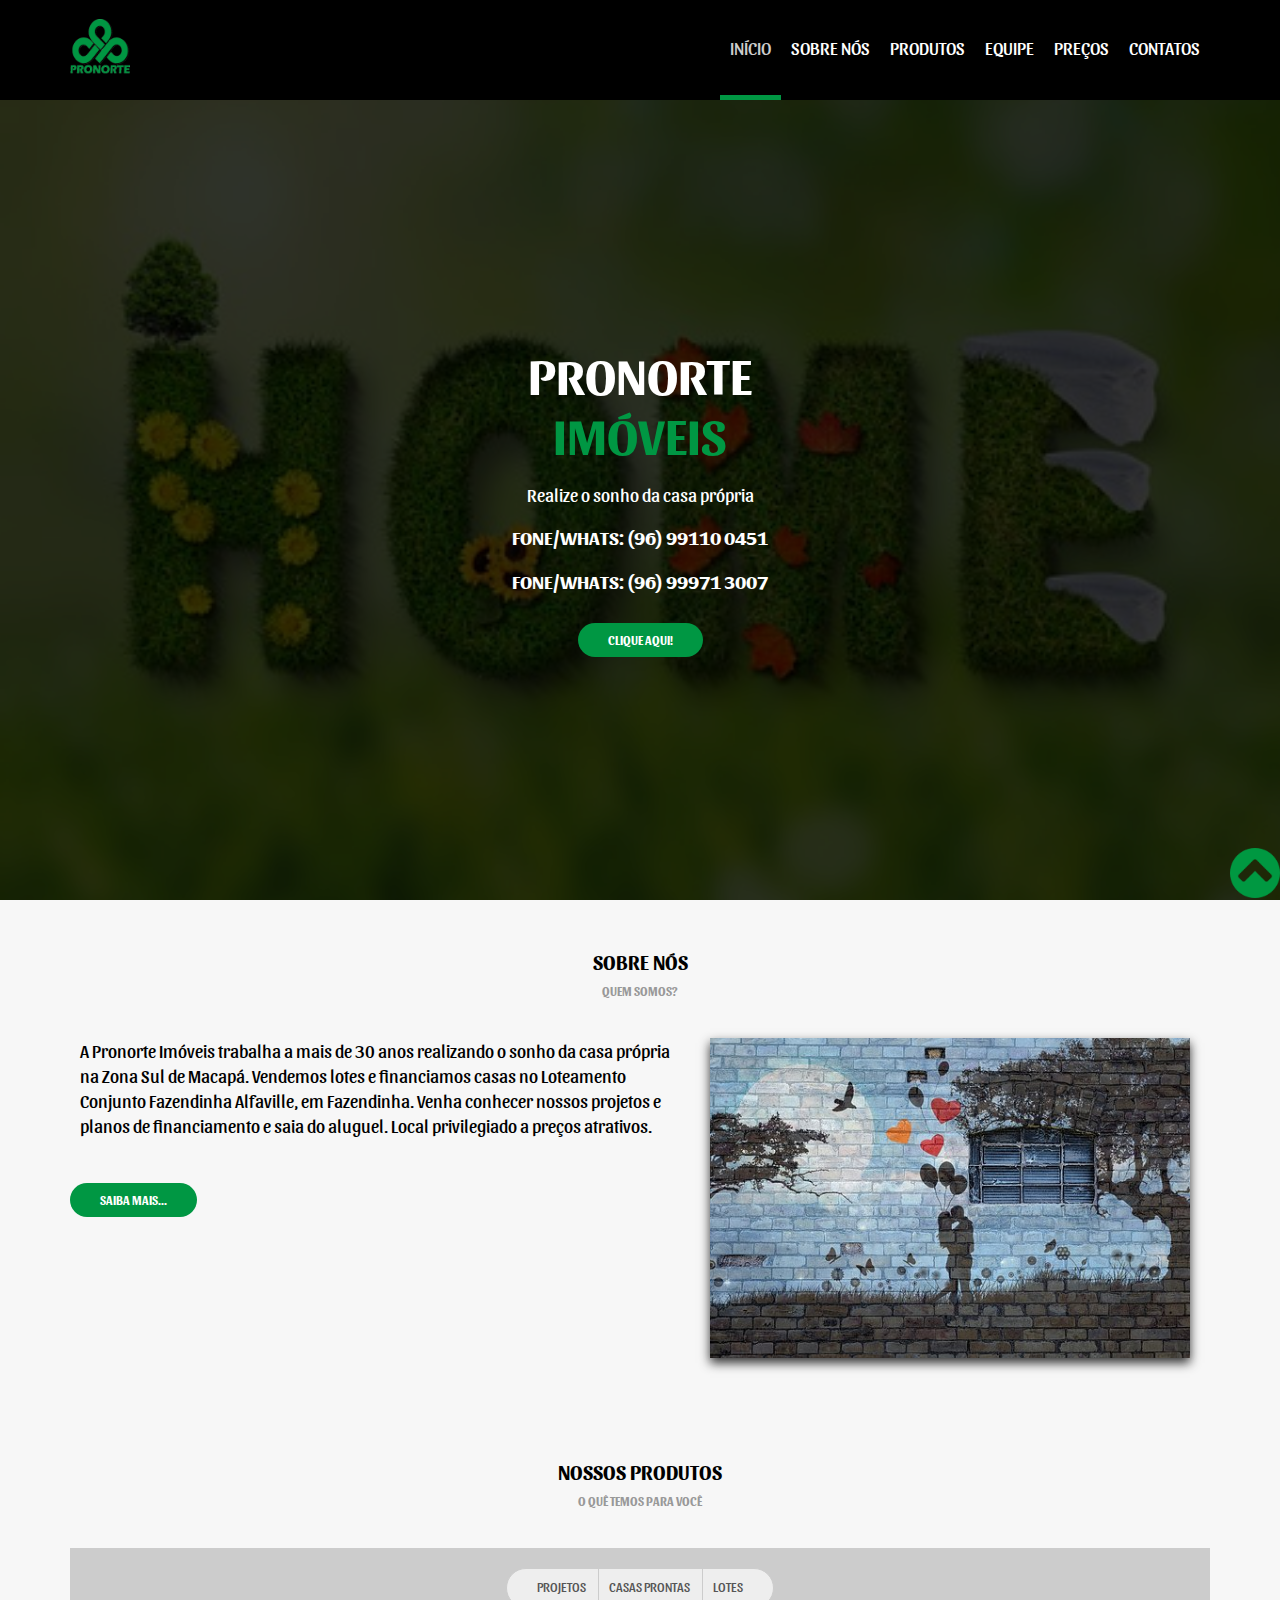
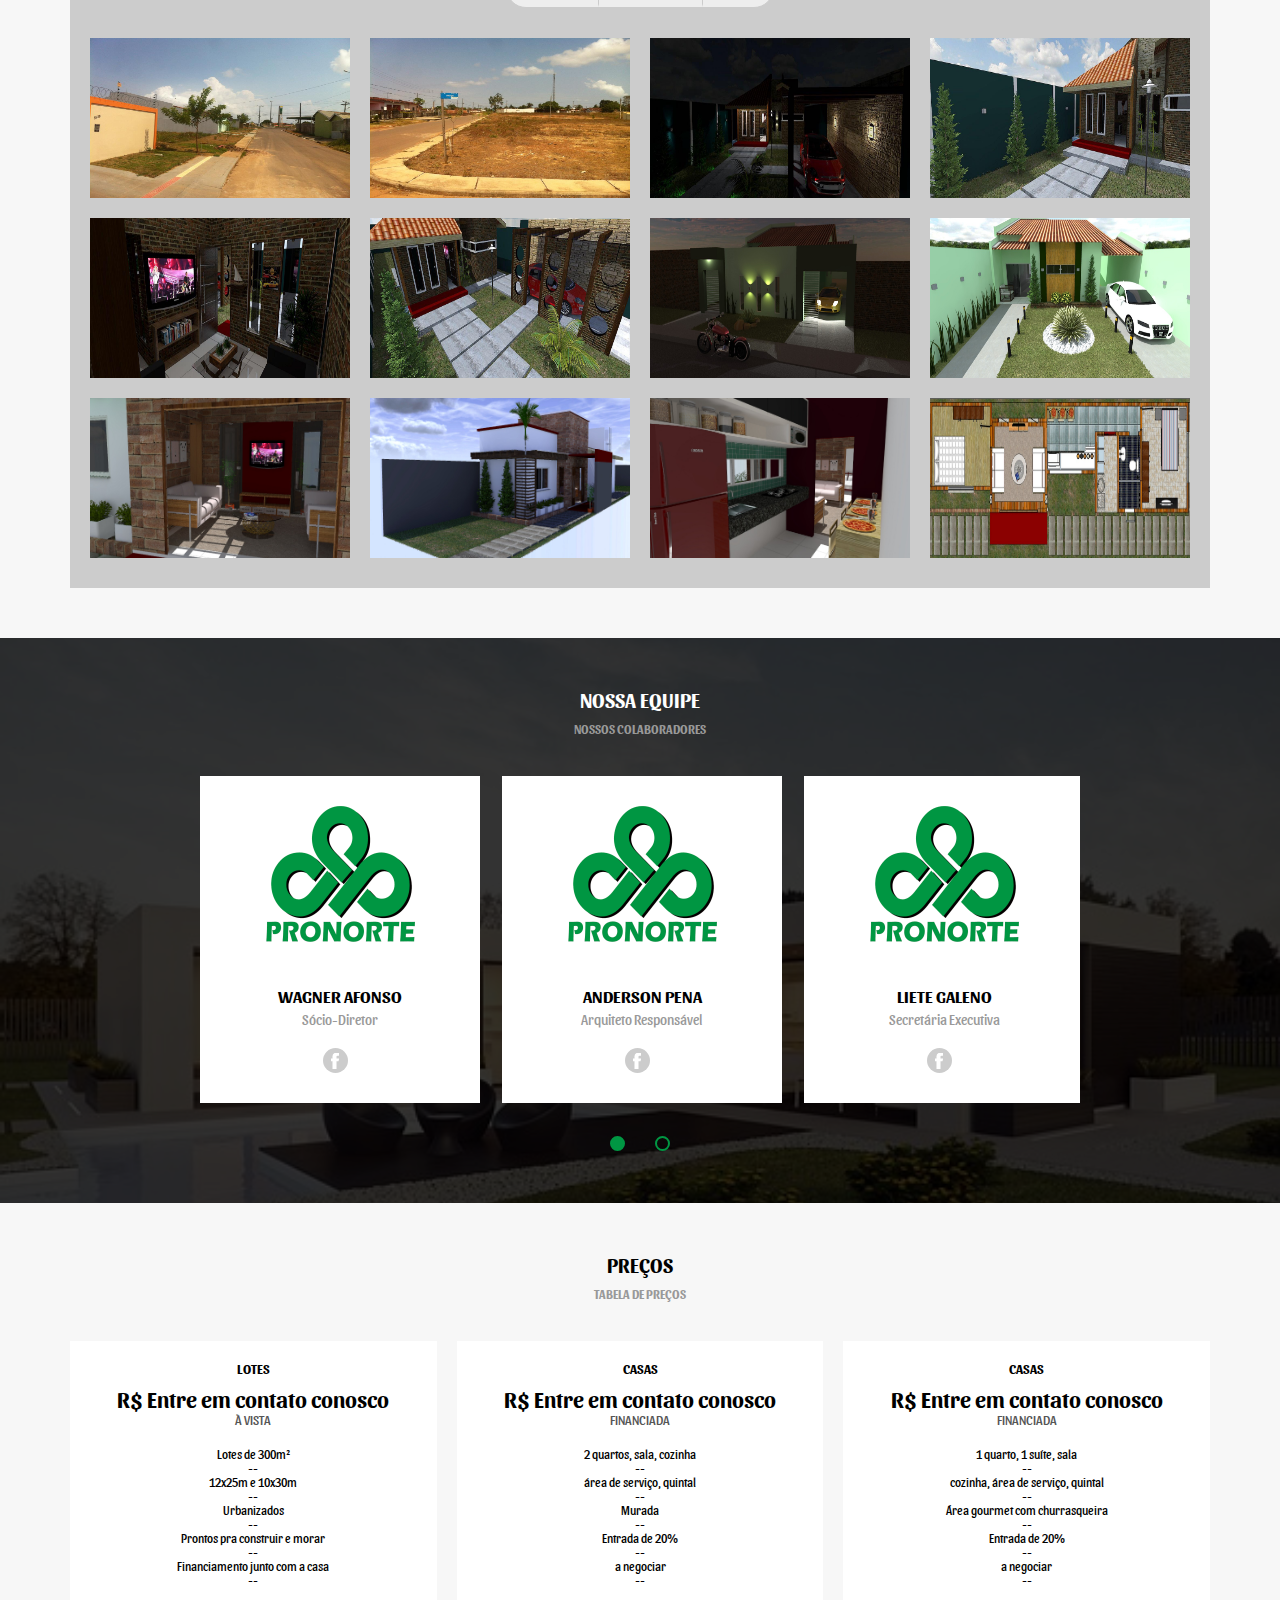
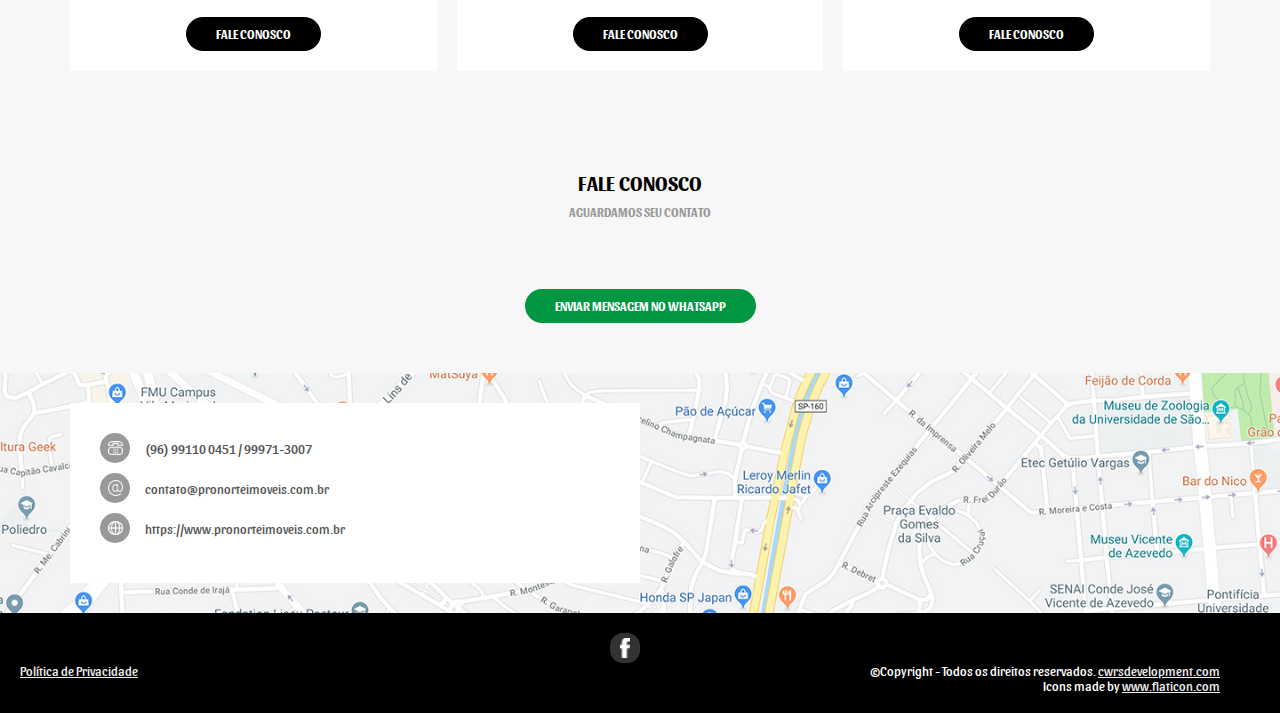
==== index.html @ da5b3c32 "first commit" ====
<!DOCTYPE html>
<html>
<head>
    <meta charset="UTF-8" />
    <meta property="fb:app_id"              content="447355965791069" />
    <meta property="og:url"                 content="https://www.pronorteimoveis.com.br" />
    <meta property="og:type"                content="website" />
    <meta property="og:title"               content="Pronorte Imóveis" />
    <meta property="og:description"         content="Venda de lotes e casas financiadas. Saia do aluguel." />
    <meta property="og:image"               content="https://www.pronorteimoveis.com.br/media/site.png" />
    <title>Pronorte Imóveis</title>
    <meta name="viewport" content="width=device-width,minimum-scale=1,initial-scale=1" />
    <link href="https://fonts.googleapis.com/css?family=Sansita:400,700&display=swap" rel="stylesheet">
    <link rel="stylesheet" type="text/css" href="assets/css/style.css" />
    <link rel="shortcut icon" href="assets/images/logo.png" />
</head>
<body>
    <div class="back-top">
        <img src="assets/images/up.png"/>
    </div>
<header>
    <div class="header">
        <div class="logo">
            <div class="logoimg">
                <img class="logoimg" src="assets/images/logo.png"/>
            </div>
        </div>
        <div class="menu">
            <img class="menu-opener" src="assets/images/menu.png" />
            <nav>
                <ul>
                    <li class="active"><a href="">Início</a></li>
                    <li><a id="menu-sobrenos" href="#sobrenos">Sobre nós</a></li>
                    <li><a href="#projetos">Produtos</a></li>
                    <li><a href="#equipe">Equipe</a></li>
                    <li><a href="#precos">Preços</a></li>
                    <li><a href="#contatos">Contatos</a></li>
                </ul>
            </nav>
        </div>
    </div>
</header>
<main>
    <section class="banner">
        <div class="sliders" style="margin-left:0;">
            <div class="slide">
                <div class="slidearea">
                    <h1>Pronorte<br/><span>Imóveis</span></h1>
                    <p>Realize o sonho da casa própria</p>
                    <h2>Fone/Whats: (96) 99110 0451</h2>
                    <h2>Fone/Whats: (96) 99971 3007</h2>
                    <a href="#contatos" class="button">Clique Aqui!</a>
                </div>
            </div>
        </div>
    </section>

    <section class="default light" id="sobrenos">
        <div class="section-title">Sobre nós</div>
        <div class="section-desc">Quem somos?</div>
        <div class="section-body">
            <div class="section-aboutus">
                <div class="section-aboutus--left">
                    <p>A Pronorte Imóveis trabalha a mais de 30 anos realizando o sonho da casa própria na Zona Sul de Macapá. Vendemos lotes e financiamos casas no Loteamento Conjunto Fazendinha Alfaville, em Fazendinha. Venha conhecer nossos projetos e planos de financiamento e saia do aluguel. Local privilegiado a preços atrativos.</p>
                    <br/>
                    <a href="#projetos" class="button">Saiba mais...</a>
                </div>
                <div class="section-aboutus--right">
                    <img src="assets/images/bg3.jpg" />
                </div>
            </div>
        </div>
    </section>

    <section class="default light" id="projetos">
        <div class="section-title">Nossos Produtos</div>
        <div class="section-desc">O quê temos para você</div>
        <div class="section-body">
            <div class="section-projects">
                <div class="section-projects--filters">
                    <ul>
                        <li>Projetos</li>
                        <li>Casas Prontas</li>
                        <li>Lotes</li>
                    </ul>
                </div>
                <div class="section-projects--photos">

                    <div class="section-projects--photo">
                        <div class="section-projects--photoarea">
                            <div class="section-projects--photoinfo">
                                <h5>Lotes Urbanizados</h5>
                                <p>Toda urbanização pronta para morar</p>
                            </div>
                            <img src="media/foto3.jpg" />
                        </div>
                    </div>

                    <div class="section-projects--photo">
                        <div class="section-projects--photoarea">
                            <div class="section-projects--photoinfo">
                                <h5>Lotes de vários tamanhos</h5>
                                <p>12x25, 10x30, 5x30, 10x20 e outros</p>
                            </div>
                            <img src="media/foto2.jpg" />
                        </div>
                    </div>

                    <div class="section-projects--photo">
                        <div class="section-projects--photoarea">
                            <div class="section-projects--photoinfo">
                                <h5>Projeto</h5>
                                <p>Fachada noturna</p>
                            </div>
                            <img src="media/foto5.jpeg" />
                        </div>
                    </div>

                    <div class="section-projects--photo">
                        <div class="section-projects--photoarea">
                            <div class="section-projects--photoinfo">
                                <h5>Projeto</h5>
                                <p>Fachada</p>
                            </div>
                            <img src="media/foto6.jpeg" />
                        </div>
                    </div>

                    <div class="section-projects--photo">
                        <div class="section-projects--photoarea">
                            <div class="section-projects--photoinfo">
                                <h5>Projeto</h5>
                                <p>Sala</p>
                            </div>
                            <img src="media/foto7.jpeg" />
                        </div>
                    </div>

                    <div class="section-projects--photo">
                        <div class="section-projects--photoarea">
                            <div class="section-projects--photoinfo">
                                <h5>Projeto</h5>
                                <p>Fachada</p>
                            </div>
                            <img src="media/foto8.jpeg" />
                        </div>
                    </div>

                    <div class="section-projects--photo">
                        <div class="section-projects--photoarea">
                            <div class="section-projects--photoinfo">
                                <h5>Casa Pronta</h5>
                                <p>Fachada Noturna</p>
                            </div>
                            <img src="media/foto9.jpeg" />
                        </div>
                    </div>

                    <div class="section-projects--photo">
                        <div class="section-projects--photoarea">
                            <div class="section-projects--photoinfo">
                                <h5>Casa Pronta</h5>
                                <p>Fachada Interna</p>
                            </div>
                            <img src="media/foto10.jpeg" />
                        </div>
                    </div>

                    <div class="section-projects--photo">
                        <div class="section-projects--photoarea">
                            <div class="section-projects--photoinfo">
                                <h5>Casa em construção</h5>
                                <p>Fachada do Projeto 3D da Sala</p>
                            </div>
                            <img src="media/projeto52mSala.jpeg" />
                        </div>
                    </div>

                    <div class="section-projects--photo">
                        <div class="section-projects--photoarea">
                            <div class="section-projects--photoinfo">
                                <h5>Casa em construção</h5>
                                <p>Fachada do Projeto 3D</p>
                            </div>
                            <img src="media/projeto52m.jpeg" />
                        </div>
                    </div>

                    <div class="section-projects--photo">
                        <div class="section-projects--photoarea">
                            <div class="section-projects--photoinfo">
                                <h5>Casa em construção</h5>
                                <p>Fachada em 3D da Cozinha</p>
                            </div>
                            <img src="media/projeto52mCozinha.jpeg" />
                        </div>
                    </div>

                    <div class="section-projects--photo">
                        <div class="section-projects--photoarea">
                            <div class="section-projects--photoinfo">
                                <h5>Casa em construção</h5>
                                <p>Planta baixa colorida</p>
                            </div>
                            <img src="media/projeto52mPlanta.jpeg" />
                        </div>
                    </div>

                </div>

            </div>
        </div>
    </section>

    <section class="default dark bg-team" id="equipe">
        <div class="section-team-area">
            <div class="section-title">Nossa Equipe</div>
            <div class="section-desc">Nossos Colaboradores</div>
            <div class="section-body">
                <div class="section-team">
                    <div class="sliders" style="margin-left:0;">
                        <div class="slide" id="s1">
                            <div class="slidearea">
                                <img class="section-team--avatar" src="assets/images/logo.png" />
                                <div class="section-team--name">Wagner Afonso</div>
                                <div class="section-team--role">Sócio-Diretor</div>
                                <div class="section-team--social">
                                        <a href="https://www.facebook.com/pronorteimoveis/" target="blank"><img src="assets/images/facebook.png" /></a>
                                </div>
                            </div>
                        </div>
                        <div class="slide" id="s2">
                            <div class="slidearea">
                                <img class="section-team--avatar" src="assets/images/logo.png" />
                                <div class="section-team--name">Anderson Pena</div>
                                <div class="section-team--role">Arquiteto Responsável</div>
                                <div class="section-team--social">
                                        <a href="https://www.facebook.com/pronorteimoveis/" target="blank"><img src="assets/images/facebook.png" /></a>
                                </div>
                            </div>
                        </div>
                        <div class="slide" id="s3">
                            <div class="slidearea">
                                <img class="section-team--avatar" src="assets/images/logo.png" />
                                <div class="section-team--name">Liete Galeno</div>
                                <div class="section-team--role">Secretária Executiva</div>
                                <div class="section-team--social">
                                        <a href="https://www.facebook.com/pronorteimoveis/" target="blank"><img src="assets/images/facebook.png" /></a>
                                </div>
                            </div>
                        </div>
                        <div class="slide" id="s4">
                            <div class="slidearea">
                                <img class="section-team--avatar" src="assets/images/logo.png" />
                                <div class="section-team--name">David Alex</div>
                                <div class="section-team--role">Serviço Externo</div>
                                <div class="section-team--social">
                                        <a href="https://www.facebook.com/pronorteimoveis/" target="blank"><img src="assets/images/facebook.png" /></a>
                                </div>
                            </div>
                        </div>
                        <div class="slide" id="s5">
                            <div class="slidearea">
                                <img class="section-team--avatar" src="assets/images/logo.png" />
                                <div class="section-team--name">Carlos Wagner</div>
                                <div class="section-team--role">Financiamento</div>
                                <div class="section-team--social">
                                        <a href="https://www.facebook.com/pronorteimoveis/" target="blank"><img src="assets/images/facebook.png" /></a>
                                </div>
                            </div>
                        </div>
                    </div>
                    <div class="sliders-pointers">
                        <div class="pointer pc active" id="p1-pc"></div>
                        <div class="pointer pc" id="p2-pc"></div>
                        <div class="pointer tb active" id="p1-tb"></div>
                        <div class="pointer tb" id="p2-tb"></div>
                        <div class="pointer tb" id="p3-tb"></div>
                        <div class="pointer cl active" id="p1-cl"></div>
                        <div class="pointer cl" id="p2-cl"></div>
                        <div class="pointer cl" id="p3-cl"></div>
                        <div class="pointer cl" id="p4-cl"></div>
                        <div class="pointer cl" id="p5-cl"></div>
                    </div>
                </div>
            </div>
        </div>
    </section>

    <section class="default light" id="precos">
        <div class="section-title">Preços</div>
        <div class="section-desc">Tabela de Preços</div>
        <div class="section-body">
            <div class="section-price">
                    <div class="section-price--item">
                        <div class="section-price--item-name">Lotes</div>
                        <div class="section-price--item-money">R$ Entre em contato conosco</div>
                        <div class="section-price--item-period">à vista</div>
                        <div class="section-price--item-point">Lotes de 300m²<br/>--</div>
                        <div class="section-price--item-point">12x25m e 10x30m<br/>--</div>
                        <div class="section-price--item-point">Urbanizados<br/>--</div>
                        <div class="section-price--item-point">Prontos pra construir e morar<br/>--</div>
                        <div class="section-price--item-point">Financiamento junto com a casa<br/>--</div>
                        <a href="#contatos" class="button button--dark">Fale conosco</a>
                    </div>
                    <div class="section-price--item">
                        <div class="section-price--item-name">Casas</div>
                        <div class="section-price--item-money">R$ Entre em contato conosco</div>
                        <div class="section-price--item-period">Financiada</div>
                        <div class="section-price--item-point">2 quartos, sala, cozinha<br/>--</div>
                        <div class="section-price--item-point">área de serviço, quintal<br/>--</div>
                        <div class="section-price--item-point">Murada<br/>--</div>
                        <div class="section-price--item-point">Entrada de 20%<br/>--</div>
                        <div class="section-price--item-point">a negociar<br/>--</div>
                        <a href="#contatos" class="button button--dark">Fale conosco</a>
                    </div>
                    <div class="section-price--item">
                        <div class="section-price--item-name">Casas</div>
                        <div class="section-price--item-money">R$ Entre em contato conosco</div>
                        <div class="section-price--item-period">Financiada</div>
                        <div class="section-price--item-point">1 quarto, 1 suíte, sala<br/>--</div>
                        <div class="section-price--item-point">cozinha, área de serviço, quintal<br/>--</div>
                        <div class="section-price--item-point">Área gourmet com churrasqueira<br/>--</div>
                        <div class="section-price--item-point">Entrada de 20%<br/>--</div>
                        <div class="section-price--item-point">a negociar<br/>--</div>
                        <a href="#contatos" class="button button--dark">Fale conosco</a>
                    </div>
            </div>
        </div>
    </section>

    <section class="default light" id="contatos">
        <div class="section-title">Fale Conosco</div>
        <div class="section-desc">Aguardamos seu contato</div>
        <div class="section-body">
            <div class="section-contact">
                <a href="https://wa.me/5596991100451" target="blank" class="button">Enviar Mensagem no WhatsApp</a>
            </div>
        </div>
    </section>

    <section class="section-map">
        <div class="section-map--area">
            <div class="section-map--info">
                    <div class="section-map--info-item">
                        <div class="section-map--info-item-img">
                            <img src="assets/images/telefone.png" />
                        </div>
                        (96) 99110 0451 / 99971-3007
                    </div>
                    <div class="section-map--info-item">
                        <div class="section-map--info-item-img">
                            <img src="assets/images/arroba.png" />
                        </div>
                        contato@pronorteimoveis.com.br
                    </div>
                    <div class="section-map--info-item">
                        <div class="section-map--info-item-img">
                            <img src="assets/images/web.png" />
                        </div>
                        https://www.pronorteimoveis.com.br
                    </div>
            </div>
        </div>
    </section>


</main>
<footer>
    <div class="footer--area">
        <div class="footer--item area1">
            <div class="footer-social">
                <a href="https://www.facebook.com/pronorteimoveis/" target="blank"><img src="assets/images/facebook.png" /></a>
            </div>
        </div>
        <div class="footer--item area2">
            
        </div>
    </div>

    <div class="footer-info">
        <div class="footer-info--left">
             <a href="politica-de-privacidade.html">Política de Privacidade</a>
        </div>
        <div class="footer-info--right">
            ©Copyright - Todos os direitos reservados. <a href="https://www.cwrsdevelopment.com">cwrsdevelopment.com</a>
            <div>Icons made by  <a href="https://www.flaticon.com/" title="Flaticon">www.flaticon.com</a></div>
        </div>
    </div>
</footer>

<script src="https://ajax.googleapis.com/ajax/libs/jquery/3.4.1/jquery.min.js"></script>
<script type="text/javascript" src="assets/js/script.js"></script>
</body>
</html>
---- assets/css/style.css ----
* {
    margin:0;
    padding:0;
    box-sizing:border-box;
}
body {
    font-family: 'Sansita', sans-serif;
    font-size:13px;
    overflow-x:hidden;
}
header {
    height:100px;
    background-color:#000;
    color:#FFF;
}



.back-top {
    position: fixed;
    right: 0;
    bottom: 0;
}
.back-top img {
    width: 50px;
}


.header {
    max-width:1140px;
    height:100px;
    margin:auto;
    display:flex;
    align-items:center;
}
.logo {
    width:100px;
}
.header .logoimg {
    width: 60px;
}
.banner .logoimg {
    width:100px;
}
.menu-opener {
    display:none;
}
.menu {
    flex:1;
    display:flex;
    justify-content: flex-end;
}
.menu ul,
.menu li {
    list-style:none;
}
.menu ul {
    display:flex;
}
.menu li a {
    color:#FFF;
    text-transform: uppercase;
    font-weight: 400;
    text-decoration: none;
    padding-left:10px;
    padding-right:10px;
    height:100px;
    display:flex;
    align-items:center;
    border-bottom:5px solid #000;
    font-size: 18px;
}
.menu li a:hover,
.menu .active a {
    border-bottom:5px solid #009743;
    color:#CCC;
}

.button {
    display:inline-block;
    background-color:#009743;
    color:#FFF;
    text-transform: uppercase;
    font-size:12px;
    font-weight:600;
    text-decoration: none;
    padding:10px 30px;
    margin-top:30px;
    border-radius:20px;
}
.button--dark {
    background-color:#000;
}
.button--dark:hover {
    background-color:#009743;
}

.banner {
    height:calc(100vh - 100px);
    background-color:#333;
    background-image:url('../images/bg.jpg');
    background-size:cover;
    background-position:center;
    overflow:hidden;
}
.banner .sliders {
    width:1000vw;
    height:100%;
}
.banner .slide {
    width:100vw;
    height:100%;
    display:inline-block;
    background-color:rgba(0, 0, 0, 0.8);
}
.banner .slidearea {
    display:flex;
    flex-direction:column;
    height:100%;
    justify-content: center;
    align-items:center;
    color:#FFF;
}
.banner h1 {
    text-transform: uppercase;
    font-weight: bold;
    font-size:50px;
    text-align: center;
}
.banner h1 span {
    color:#009743;
}
.banner h2 {
    text-transform: uppercase;
    margin-top:20px;
}
.banner p {
    margin-top: 20px;
    font-size: 18px;
}
.banner .sliders-pointers {
    width:100vw;
    height:20px;
    position:absolute;
    margin-top:-50px;
    display:flex;
    justify-content: center;
    align-items: center;
}
.sliders-pointers .tb,
.sliders-pointers .cl {
    display: none;
}
.banner .pointer {
    width:15px;
    height:15px;
    border:2px solid #009743;
    border-radius:8px;
    margin-left:5px;
    margin-right:5px;
    cursor:pointer;
}
.banner .pointer.active {
    background-color:#009743;
}


.default {
    padding-top:50px;
    padding-bottom:50px;
}
.default p {
    padding-right: 10px;
    padding-left: 10px;
}
.default .section-title,
.default .section-desc {
    text-align:center;
    text-transform: uppercase;
    font-weight: 600;
}
.default .section-title {
    font-size:20px;
}
.default .section-desc {
    font-size:12px;
    color:#999;
    margin-top:10px;
    margin-bottom:40px;
}
.default .section-body {
    max-width:1140px;
    margin:auto;
}
.default.light {
    background-color:#F7F7F7;
}
.default.light .section-title,
.default.light .section-body {
    color:#000;
}
.default.dark {
    background-color:#000;
}
.default.dark .section-title,
.default.dark .section-body {
    color:#FFF;
}

footer {
    background-color:#000;
    padding:20px;
    color: #fff;
}
.footer--area {
    max-width:1140px;
    margin:auto;
    color:#FFF;
    display:flex;
    justify-content: center;
}
.footer--item {
    
}
.footer-social {
    display:flex;
}
.footer-social a {
    display:block;
    width:30px;
    height:30px;
    background-color:#333;
    display:flex;
    justify-content: center;
    align-items: center;
    border-radius:13px;
    margin-right:10px;
}
.footer-social a:hover {
    background-color:#009743;
}
.footer-social img {
    height:20px;
}
.footer--item.area2 {
    color:#999;
    line-height:20px;
    font-size:13px;
    padding:0 10px 10px 10px;
}
.footer--item.area3 form {
    background-color:#333;
    text-align:center;
    padding:30px;
}
.footer--item.area3 input {
    width:100%;
    height:40px;
    border:0;
    background:transparent;
    border-bottom:1px solid #CCC;
    outline:0;
    color:#FFF;
    font-size:14px;
    text-align:center;
}





/*
CSS DE ÁREAS ESPECÍFICAS
*/
.section-aboutus {
    display:flex;
}
.section-aboutus--left {
    flex:1;
}
.section-aboutus--left p {
    font-size:18px;
    line-height:25px;
}
.section-aboutus--right {
    width:520px;
    text-align:center;
}
.section-aboutus--right img {
    width:480px;
    box-shadow:0px 5px 10px #333;
}

.section-projects {
    display:flex;
    flex-direction: column;
    align-items: center;
    background-color: #ccc;
    padding: 20px;
}
.section-projects--filters {
    border:1px solid #CCC;
    background-color:#EEE;
    border-radius:30px;
    display:inline-block;
    padding:0px 20px;
}
.section-projects--filters ul,
.section-projects--filters li {
    list-style:none;
}
.section-projects--filters li {
    display:inline-block;
    padding:10px;
    text-transform: uppercase;
    font-size:13px;
    border-left:1px solid #CCC;
    color:#555;
    border-bottom:3px solid #EEE;
    cursor:pointer;
}
.section-projects--filters li:hover,
.section-projects--filters li.active {
    border-bottom:3px solid #009743;
}
.section-projects--filters li:first-child {
    border-left:0;
}

.section-projects--photos {
    width:100vw;
    max-width:1140px;
    margin-top:20px;
    display:flex;
    flex-wrap:wrap;
    justify-content:center;
}
.section-projects--photo {
    width:280px;
}
.section-projects--photoarea {
    margin:10px;
    width:260px;
    height:160px;
}
.section-projects--photoarea img {
    width:inherit;
    height:inherit;
}
.section-projects--photoinfo {
    position:absolute;
    background-color:rgba(0, 0, 0, 0.8);
    width:inherit;
    height:inherit;
    display:none;
    flex-direction:column;
    justify-content:center;
    align-items:center;
    color:#FFF;
}
.section-projects--photoinfo h5 {
    font-size:18px;
    font-weight:600;
}
.section-projects--photoarea:hover .section-projects--photoinfo {
    display:flex;
}


.bg-team {
    background-image:url('../images/bg11.jpg');
    background-size:cover;
    background-position:center;
    padding:0;
}
.section-team-area {
    background-color:rgba(0, 0, 0, 0.8);
    padding-top:50px;
    padding-bottom:50px;
}
.section-team {
    overflow:hidden;
    max-width:880px;
    margin:auto;
}
.section-team .sliders {
    width:1000vw;
    height:100%;
}
.section-team .slide {
    width:280px;
    height:100%;
    min-height:300px;
    display:inline-block;
    background-color:#FFF;
    margin-right:20px;
}
.section-team .slidearea {
    display:flex;
    flex-direction:column;
    height:100%;
    justify-content: center;
    align-items:center;
    color:#000;
    padding:30px;
}
.section-team-area .sliders-pointers {
    margin-top:30px;
    height:20px;
    display:flex;
    justify-content: center;
    align-items: center;
}
.section-team-area .pointer {
    width:15px;
    height:15px;
    border:2px solid #009743;
    border-radius:8px;
    margin-left:15px;
    margin-right:15px;
    cursor:pointer;
}
.section-team-area .pointer.active {
    background-color:#009743;
}
.section-team--avatar {
    width:150px;
    height:auto;
}
.section-team--name {
    text-transform: uppercase;
    font-weight: 600;
    font-size:17px;
    margin-top:30px;
}
.section-team--role {
    font-size:14px;
    color:#999;
    margin-top:5px;
}
.section-team--social {
    display:flex;
    margin-top:20px;
}
.section-team--social a {
    display:inline-flex;
    justify-content: center;
    align-items:center;
    width:25px;
    height:25px;
    background-color:#CCC;
    border-radius:13px;
    margin-right:10px;
}
.section-team--social a:hover {
    background-color:#009743;
}

.section-price {
    display:flex;
}
.section-price--item {
    flex:1;
    background-color: #FFF;
    margin-right: 20px;
    padding:20px;
    text-align:center;
}
.section-price--item:last-child {
    margin-right:0;
}
.section-price--item-name {
    text-transform: uppercase;
    font-size:13px;
    font-weight:600;
}
.section-price--item-money {
    font-weight: bold;
    font-size:22px;
    margin-top:10px;
}
.section-price--item-period {
    color:#555;
    text-transform: uppercase;
    margin-bottom:20px;
}
.section-price--item-point {
    font-size:12px;
}

.section-contact {
    max-width:450px;
    margin:auto;
    text-align:center;
}
.section-contact input[type=text],
.section-contact textarea {
    display:block;
    width:100%;
    height:40px;
    border:0;
    background:transparent;
    border-bottom:1px solid #CCC;
    outline:0;
    margin-top:10px;
}
.section-contact textarea {
    height:100px;
    resize:none;
}
.section-contact--split {
    display:flex;
}
.section-contact--split input:first-child {
    margin-right:20px;
}





.section-map {
    background-image:url('../images/mapa.jpg');
    background-size:cover;
    background-position:center;
    padding-top:30px;
    padding-bottom:30px;
}
.section-map--area {
    width:100vw;
    max-width:1140px;
    margin:auto;
}
.section-map--info {
    width:50%;
    padding:30px;
    background-color:#FFF;
    color:#000;
}
.section-map--info-item {
    display:flex;
    align-items:center;
    color:#555;
    margin-bottom:10px;
}
.section-map--info-item-img {
    width:30px;
    height:30px;
    display:inline-flex;
    justify-content: center;
    align-items: center;
    padding:5px;
    background-color:#999;
    border-radius:15px;
    margin-right:15px;
}
.section-map--info-item-img img {
    width:15px;
    height:auto;
}
.footer-info {
    display: flex;
    justify-content: space-between;
    margin-right: 40px;
}
.footer-info--right {
    text-align: right;
}
.footer-info a {
    color: #EEE;
}
.container {
    max-width: 1140px;
    margin:auto;
}


@media (min-width:450px) and (max-width:800px) {
    .logo {
        margin-left:30px;
    }
    .menu-opener {
        display:block;
        width:45px;
        margin-right:30px;
    }
    nav {
        display:none;
        position: absolute;
        z-index: 99;
        background-color: rgba(0, 0, 0, 0.9);
        width: 0vw;
        height: calc(100vh - 100px);
        top: 100px;
        right: 0;
    }
    .menu ul {
        flex-direction:column;
    }

    .menu li a {
        font-weight:bold;
        height:60px;
        font-size:27px;
        margin-left:50px;
        border:0;
    }
    .menu li.active a {
        border:0;
        color:#009743;
    }


    .section-aboutus {
        flex-direction:column;
    }
    .section-aboutus--left {
        margin-left:30px;
        margin-right:30px;
        margin-bottom:30px;
    }

    .section-aboutus--right {
        width:auto;
    }


    .section-team {
        max-width:580px;
    }
    .sliders-pointers .pc,
    .sliders-pointers .cl {
        display: none;
    }
    .sliders-pointers .tb {
        display: block;
    }

    .section-price {
        flex-wrap:wrap;
    }
    .section-price--item {
        margin-left:20px;
        min-width:calc(50% - 40px);
        margin-bottom:20px;
    }
    .section-price--item:last-child {
        margin-right:20px;
    }



    .section-map {
        padding-left:30px;
        padding-right:30px;
    }
    .section-map--area {
        width:auto;
    }
    .section-map--info {
        width:auto;
    }
    .section-map--info-item {
        margin-bottom:20px;
    }
    .section-map--info-item:last-child {
        margin-bottom:0;
    }
    .container {
        padding: 20px;
    }
}


@media (max-width:450px) {
    .logo {
        margin-left:30px;
    }
    .header .logoimg {
        width: 50px;
    }
    .banner .logoimg {
        width: 60px;
    }
    .menu-opener {
        display:block;
        width:45px;
        margin-right:30px;
    }
    nav {
        display:block;
        position: absolute;
        z-index: 99;
        background-color: rgba(0, 0, 0, 0.9);
        width: 0vw;
        height: calc(100vh - 100px);
        top: 100px;
        right: 0;
    }
    .menu ul {
        flex-direction:column;
    }

    .menu li a {
        font-weight:bold;
        height:60px;
        font-size:20px;
        margin-left:30px;
        border:0;
    }
    .menu li.active a {
        border:0;
        color:#009743;
    }

    .banner h1 {
        font-size:30px;
    }
    .banner h2 {
        font-size:17px;
    }
    .banner p {
        text-align: center;
        padding-right: 5px;
        padding-left: 5px;
    }


    .section-aboutus {
        flex-direction:column;
    }
    .section-aboutus--left {
        margin-left:30px;
        margin-right:30px;
        margin-bottom:30px;
    }

    .section-aboutus--right {
        width:auto;
        margin-left:30px;
        margin-right:30px;
    }
    .section-aboutus--right img {
        width:100%;
    }

    .section-projects--filters {
        margin-left:30px;
        margin-right:30px;
    }
    .section-projects--photo {
        width:320px;
    }
    .section-projects--photoarea {
        width:300px;
        height:190px;
    }

    .section-team {
        max-width:280px;
    }
    .sliders-pointers .pc,
    .sliders-pointers .tb {
        display: none;
    }
    .sliders-pointers .cl {
        display: block;
    }

    .section-price {
        flex-wrap:wrap;
    }
    .section-price--item {
        margin-left:20px;
        min-width:calc(100% - 40px);
        margin-bottom:20px;
    }
    .section-price--item:last-child {
        margin-right:20px;
    }

    .section-contact {
        max-width:100vw;
        margin-left:20px;
        margin-right:20px;
    }
    .section-contact--split {
        flex-direction: column;
    }

    .section-map {
        padding:0;
        padding-bottom:250px;
    }
    .section-map--area {
        width:auto;
    }
    .section-map--info {
        width:auto;
    }
    .section-map--info-item {
        margin-bottom:20px;
    }
    .section-map--info-item:last-child {
        margin-bottom:0;
    }

    .footer--area {
        flex-direction:column;
    }
    .footer--item {
        margin-bottom:20px;
    }
    .footer-social {
        justify-content: center;
    }
    .container {
        padding: 10px;
    }
}

@media (max-height: 500px) {
    main img.logoimg {
        display: none;
    }
    .slidearea p {
        display: none;
    }
    img.menu-opener {
        display: none;
    }
}
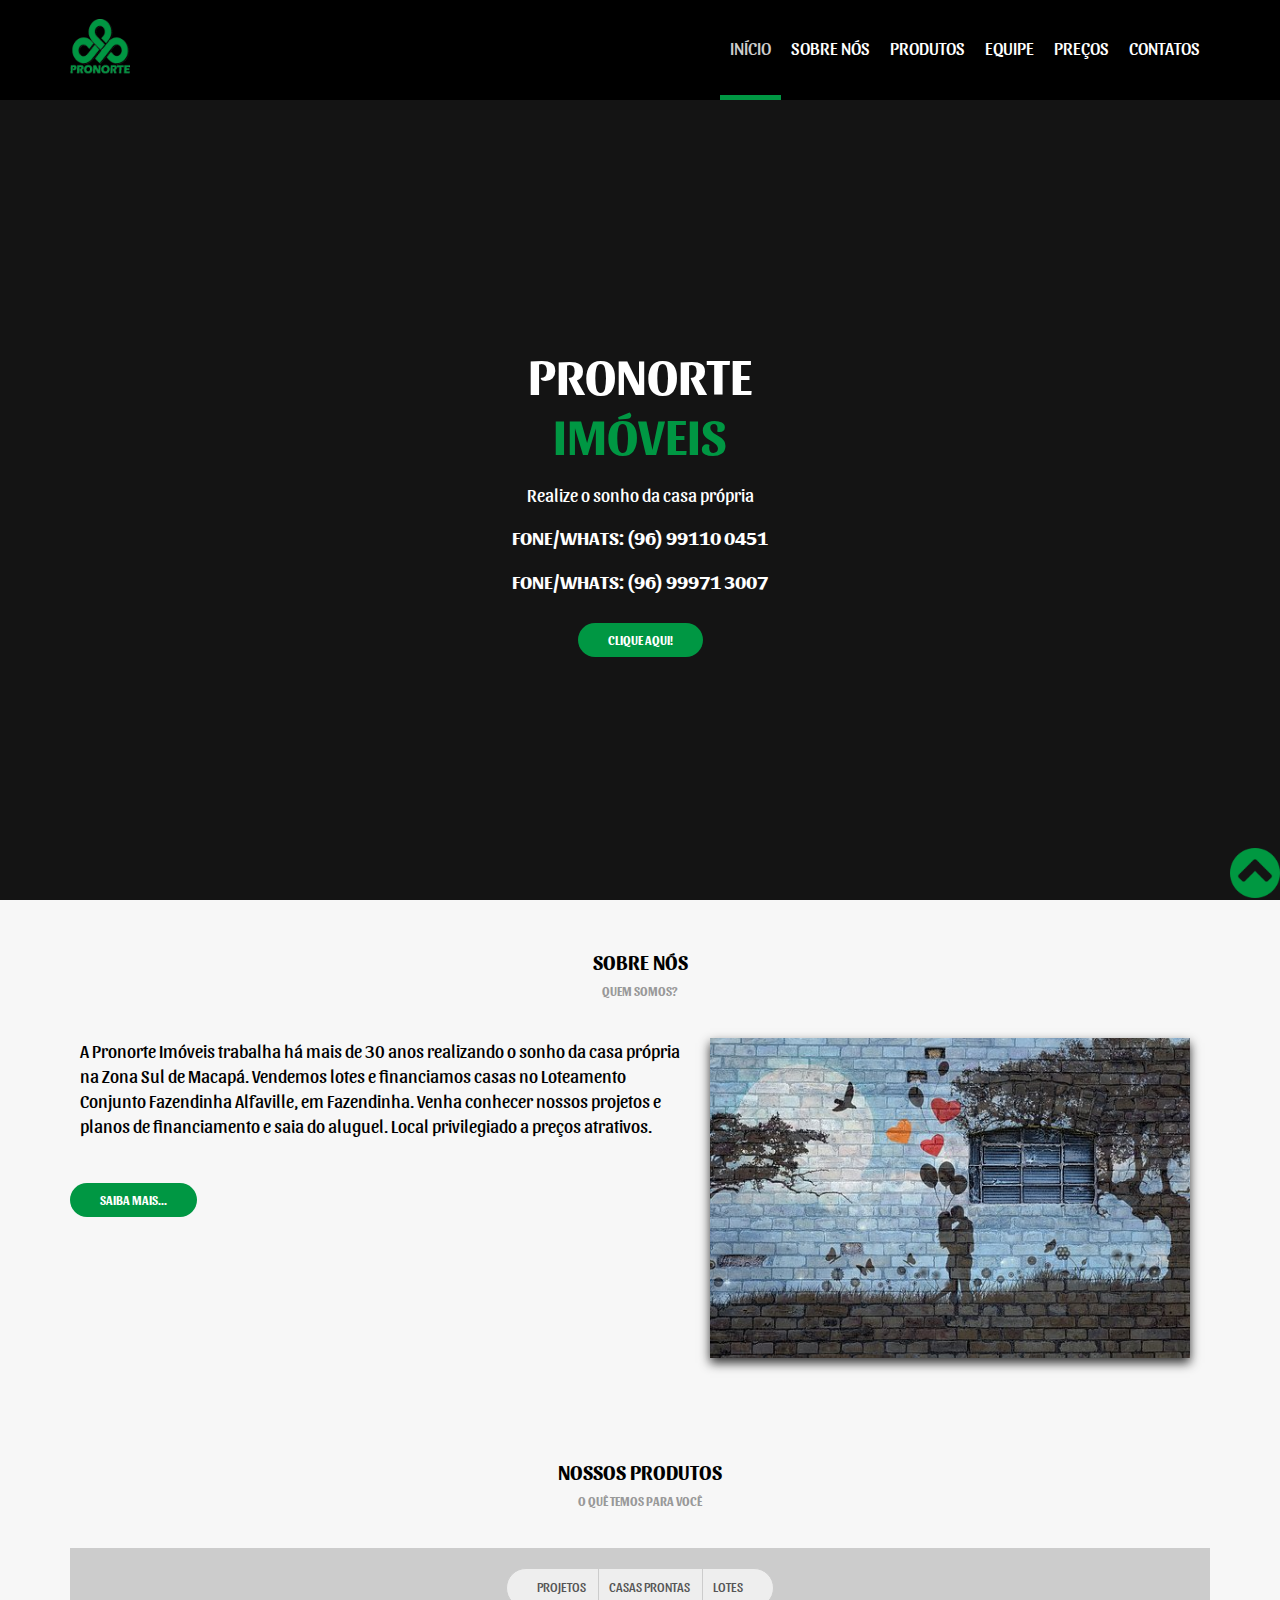
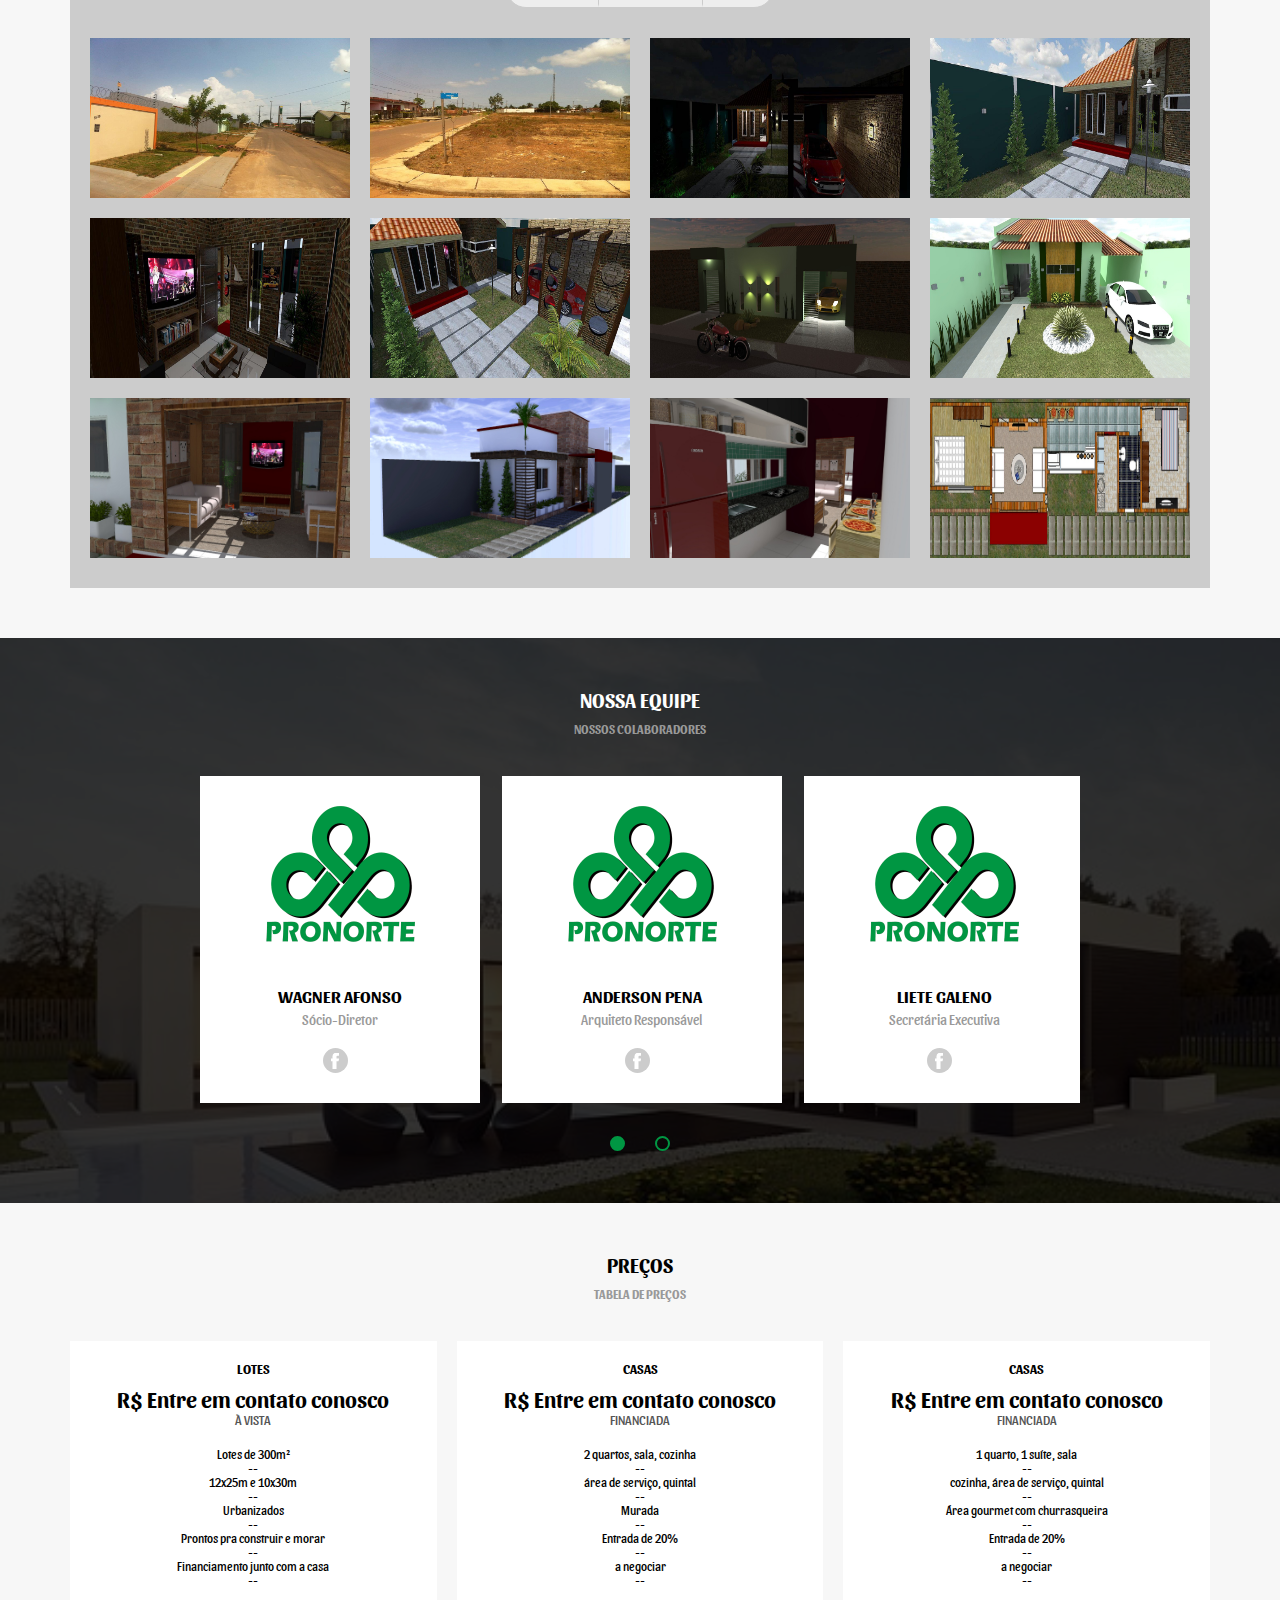
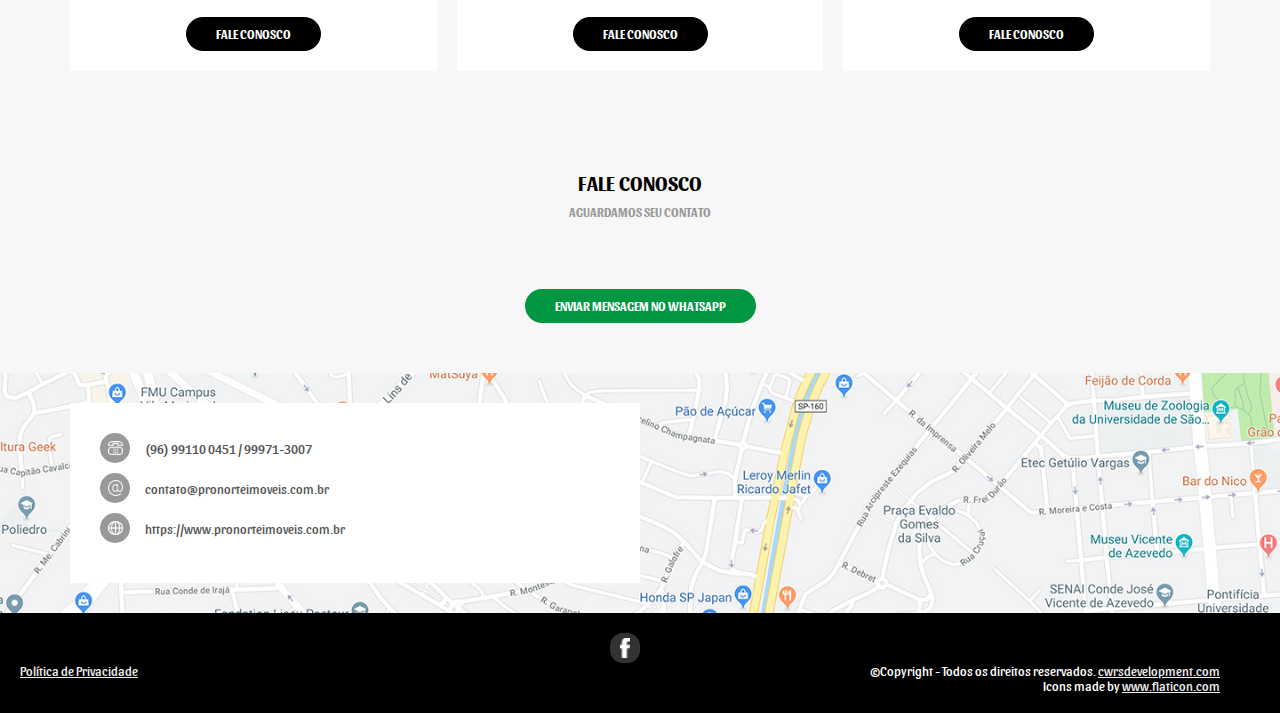
==== commit 6bf6785d: "ajustes na página" ====
--- a/index.html
+++ b/index.html
@@ -2,13 +2,23 @@
 <html>
 <head>
     <meta charset="UTF-8" />
+
     <meta property="fb:app_id"              content="447355965791069" />
     <meta property="og:url"                 content="https://www.pronorteimoveis.com.br" />
     <meta property="og:type"                content="website" />
     <meta property="og:title"               content="Pronorte Imóveis" />
     <meta property="og:description"         content="Venda de lotes e casas financiadas. Saia do aluguel." />
     <meta property="og:image"               content="https://www.pronorteimoveis.com.br/media/site.png" />
+
+    <meta property="app_id"              content="447355965791069" />
+    <meta property="url"                 content="https://www.pronorteimoveis.com.br" />
+    <meta property="type"                content="website" />
+    <meta property="title"               content="Pronorte Imóveis" />
+    <meta property="description"         content="Venda de lotes e casas financiadas. Saia do aluguel." />
+    <meta property="image"               content="https://www.pronorteimoveis.com.br/media/site.png" />
+
     <title>Pronorte Imóveis</title>
+
     <meta name="viewport" content="width=device-width,minimum-scale=1,initial-scale=1" />
     <link href="https://fonts.googleapis.com/css?family=Sansita:400,700&display=swap" rel="stylesheet">
     <link rel="stylesheet" type="text/css" href="assets/css/style.css" />
@@ -61,7 +71,7 @@
         <div class="section-body">
             <div class="section-aboutus">
                 <div class="section-aboutus--left">
-                    <p>A Pronorte Imóveis trabalha a mais de 30 anos realizando o sonho da casa própria na Zona Sul de Macapá. Vendemos lotes e financiamos casas no Loteamento Conjunto Fazendinha Alfaville, em Fazendinha. Venha conhecer nossos projetos e planos de financiamento e saia do aluguel. Local privilegiado a preços atrativos.</p>
+                    <p>A Pronorte Imóveis trabalha há mais de 30 anos realizando o sonho da casa própria na Zona Sul de Macapá. Vendemos lotes e financiamos casas no Loteamento Conjunto Fazendinha Alfaville, em Fazendinha. Venha conhecer nossos projetos e planos de financiamento e saia do aluguel. Local privilegiado a preços atrativos.</p>
                     <br/>
                     <a href="#projetos" class="button">Saiba mais...</a>
                 </div>
--- a/assets/css/style.css
+++ b/assets/css/style.css
@@ -98,7 +98,7 @@
 .banner {
     height:calc(100vh - 100px);
     background-color:#333;
-    background-image:url('../images/bg.jpg');
+    background-image:url('../images/bg2.jpg');
     background-size:cover;
     background-position:center;
     overflow:hidden;
@@ -111,7 +111,7 @@
     width:100vw;
     height:100%;
     display:inline-block;
-    background-color:rgba(0, 0, 0, 0.8);
+    background-color:rgba(0, 0, 0, 0.6);
 }
 .banner .slidearea {
     display:flex;
